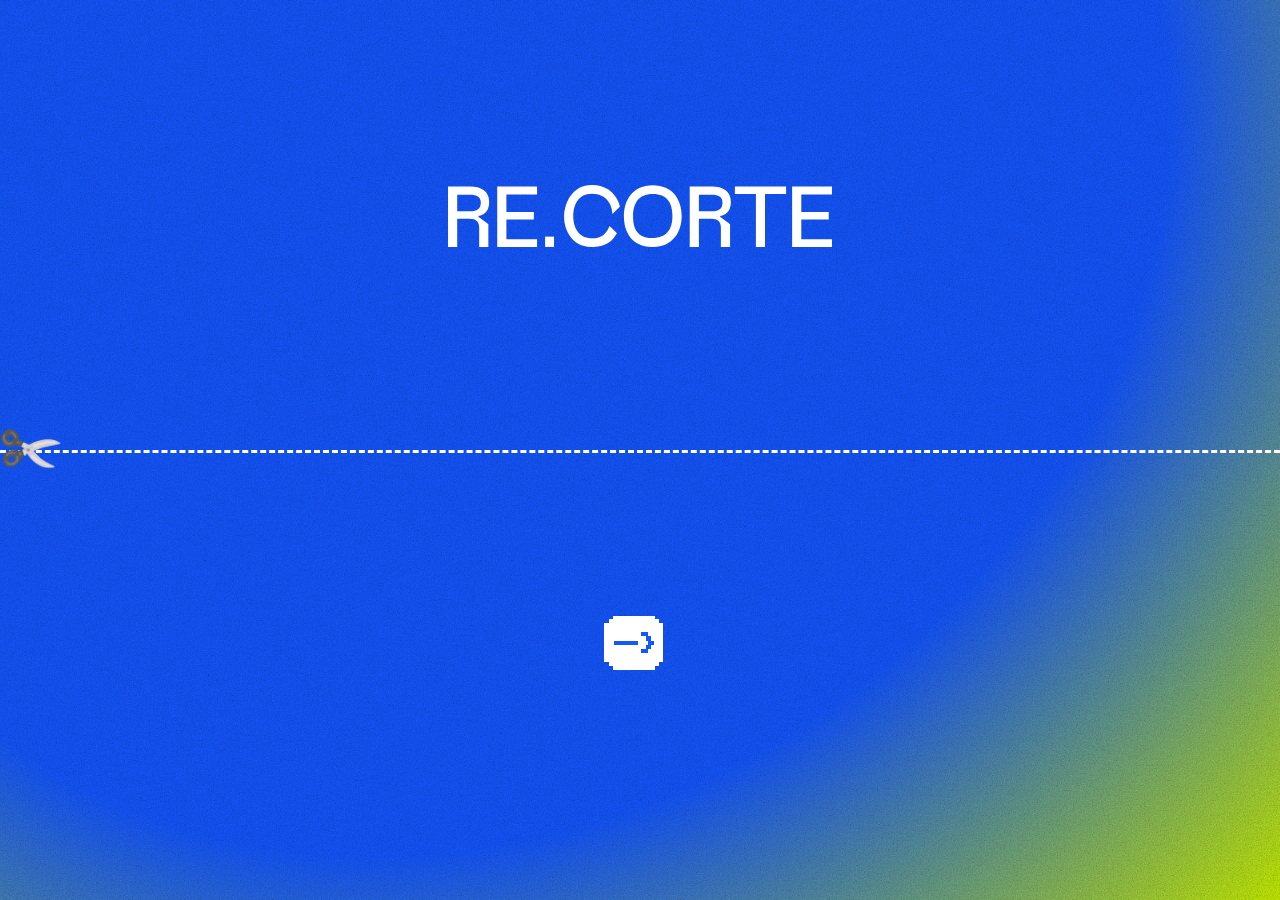
==== index.html @ a399bc5f "siterecorte" ====
<!DOCTYPE html>
<html lang="pt-br">
<head>
    <meta charset="UTF-8">
    <meta name="viewport" content="width=device-width, initial-scale=1.0">
    <title>Vitrine Cidadela</title>
    <style>
        * {
            box-sizing: border-box;
        }

        html, body {
            margin: 0;
            height: 100%;
            overflow: hidden;
            font-family: sans-serif;
        }

        .metade {
            position: fixed;
            left: 0;
            width: 100%;
            height: 50%;
            display: flex;
            align-items: center;
            justify-content: center;
            transition: transform 1s ease-in;
        }

        .cima {
    top: 0;
    height: calc(50% + 1px);
    align-items: flex-end;
    padding-bottom: 20px;
    background: url("img/1x/fundo-capa.jpg") center top / 100% 200% no-repeat;
        }

        .baixo {
            bottom: 0;
            align-items: flex-start;
            padding-top: 150px;
            background: url("img/1x/fundo-capa.jpg") center bottom / 100% 200% no-repeat;
        }

        .titulo {
            color: #fff;
            font-size: 64px;
            font-weight: 900;
            letter-spacing: 4px;
            margin: 0;
        }

        #garimpar {
  padding: 0;
  border: none;
  background: none;
  cursor: pointer;
  transition: transform 0.18s steps(4);
}

#garimpar img {
  display: block;
  width: 160px;
  image-rendering: pixelated;
  transition: filter 0.18s steps(4);
}

/* mouse em cima (ou foco do teclado): sobe, cresce e ganha sombra dura */
#garimpar:hover,
#garimpar:focus-visible {
  transform: translateY(-6px) scale(1.06);
}

#garimpar:hover img,
#garimpar:focus-visible img {
  filter: drop-shadow(5px 5px 0 #1557ff);
}

/* clique: afunda, como um botão apertando */
#garimpar:active {
  transform: translateY(2px) scale(0.97);
}

#garimpar:active img {
  filter: drop-shadow(0 0 0 #1557ff);
}

@media (prefers-reduced-motion: reduce) {
  #garimpar, #garimpar img { transition: none; }
}

        .linha {
            position: fixed;
            top: 50%;
            left: 0;
            width: 100%;
            height: 0;
            border-top: 3px dashed #fff;
            z-index: 5;
        }

        .tesoura {
            position: fixed;
            top: 50.6%;
            left: 35px;
            transform: translate(-50%, -50%);
            font-size: 36px;
            z-index: 6;
            transition: left 1.1s linear;
        }

        .aberto .cima {
            transform: translateY(-100%);
        }

        .aberto .baixo {
            transform: translateY(100%);
        }

        .aberto .tesoura {
            left: 100%;
        }
        .logo {
    position: fixed;
    left: 50%;
    top: 50%;
    transform: translate(-50%, -50%);
    z-index: 7;
    transition: opacity 0.4s;
    animation: sobe 0.9s ease-in-out 2.2s forwards;
}

.logo img {
    display: block;
    width: 30vw;
    animation: zoom 1.6s cubic-bezier(0.2, 0.7, 0.2, 1) forwards;
}

.linha,
.tesoura,
#garimpar {
    opacity: 0;
    animation: aparece 0.6s ease 3s forwards;
}

.aberto .logo {
    opacity: 0;
}

@keyframes zoom {
    from { transform: scale(0.15); opacity: 0; }
    to { transform: scale(1); opacity: 1; }
}

@keyframes sobe {
    to { top: 24%; }
}

@keyframes aparece {
    to { opacity: 1; }
}
.tesoura img {
    display: block;
    width: 120px;
}
.destino {
    position: fixed;
    top: 0;
    left: 0;
    width: 100%;
    height: 100%;
    border: 0;
    z-index: 0;
}

.metade,
.tesoura {
    transition: none;
}

.aberto .cima,
.aberto .baixo {
    transform: none;
}
    </style>
</head>
<body>
    <iframe class="destino" src="instrucoes.html"></iframe>

    <div class="logo"><img src="img/SVG/logo-capa.svg" alt="Recorte"></div>

    <div class="metade cima"></div>

    <div class="linha"></div>
    <div class="tesoura" id="tesoura"><img src="img/1x/tesoura-capa.gif" alt="Tesoura"></div>

    <div class="metade baixo">
        <button id="garimpar"><img src="img\1x\botao-garimpar.png" alt="Garimpar"></button>
    </div>

    <script>
        const DURACAO = 2200;
        const ABERTURA = 0.5;

        const botao = document.getElementById("garimpar");
        const tesoura = document.getElementById("tesoura");
        const linha = document.querySelector(".linha");
        const cima = document.querySelector(".cima");
        const baixo = document.querySelector(".baixo");
        let cortando = false;

        botao.addEventListener("click", function () {
            if (cortando) return;
            cortando = true;

            const inicio = parseFloat(getComputedStyle(tesoura).left);
            tesoura.style.left = inicio + "px";
            document.body.classList.add("aberto");

            const largura = window.innerWidth;
            const k = largura * ABERTURA;
            const total = largura + k;
            const t0 = performance.now();

            function passo(agora) {
                const p = Math.min((agora - t0) / DURACAO, 1);
                const x = p * total;

                tesoura.style.left = (inicio + x) + "px";
                linha.style.clipPath = "inset(0 0 0 " + x + "px)";
                cima.style.clipPath = "polygon(" + (x - k) + "px 0, 100% 0, 100% 100%, " + x + "px 100%)";
                baixo.style.clipPath = "polygon(" + x + "px 0, 100% 0, 100% 100%, " + (x - k) + "px 100%)";

                if (p < 1) {
                    requestAnimationFrame(passo);
                } else {
                    setTimeout(function () {
                        // Em vez de trocar de página, esconde a capa e libera a página de trás
document.querySelectorAll("body > *:not(.destino):not(script):not(style)").forEach(function (el) {
  el.style.display = "none";
});
const destino = document.querySelector(".destino");
destino.style.pointerEvents = "auto";
destino.style.zIndex = "9999";
                    }, 150);
                }
            }

            requestAnimationFrame(passo);
        });
    </script>
</body>
</html>
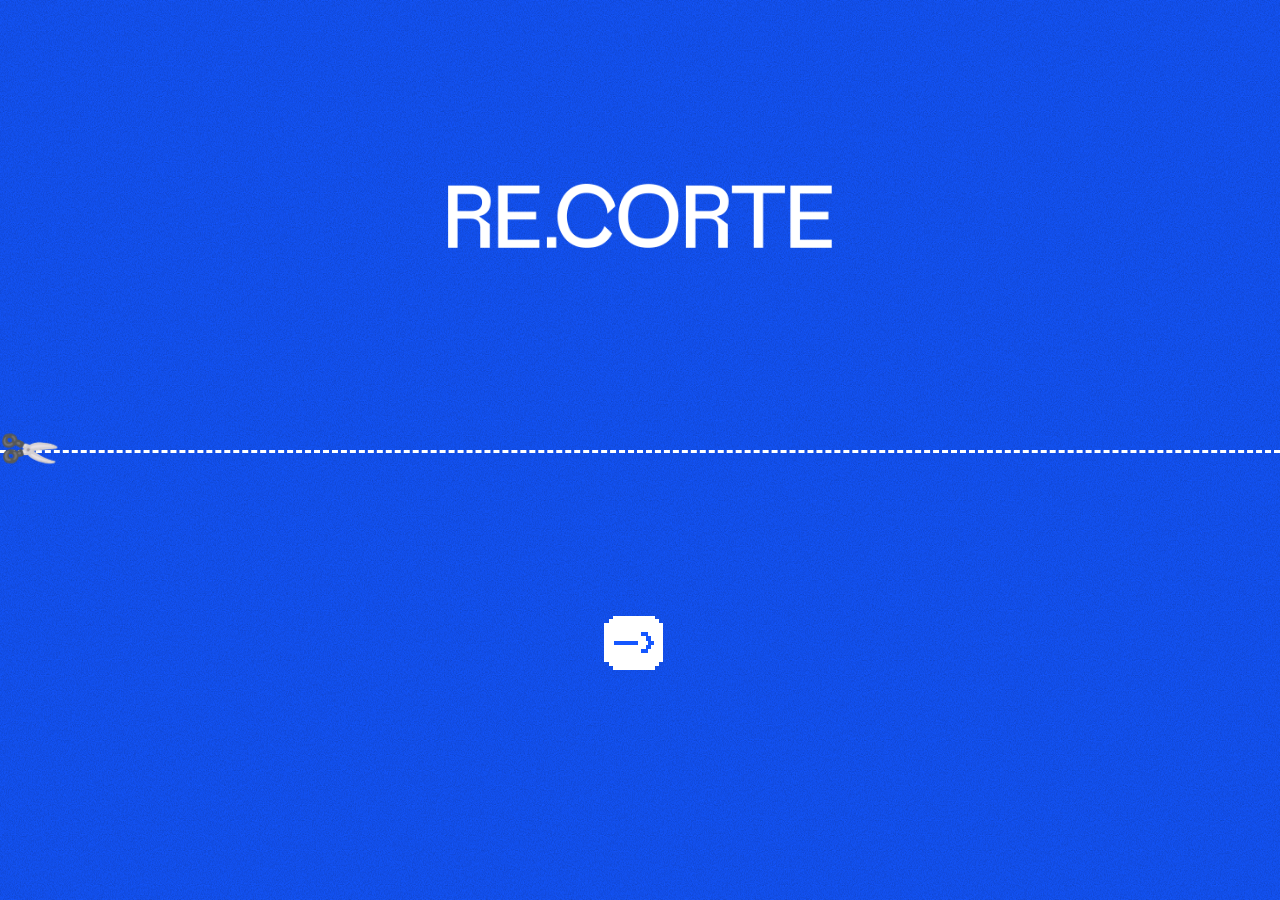
==== commit 45c070ed: "att17" ====
--- a/index.html
+++ b/index.html
@@ -185,9 +185,9 @@
     </style>
 </head>
 <body>
-    <iframe class="destino" src="instrucoes.html"></iframe>
-
-    <div class="logo"><img src="img/SVG/logo-capa.svg" alt="Recorte"></div>
+    <iframe class="destino" src="garimpar.html"></iframe>
+
+    <div class="logo"><img src="img/1x/logocapa.png" alt="Recorte"></div>
 
     <div class="metade cima"></div>
 
